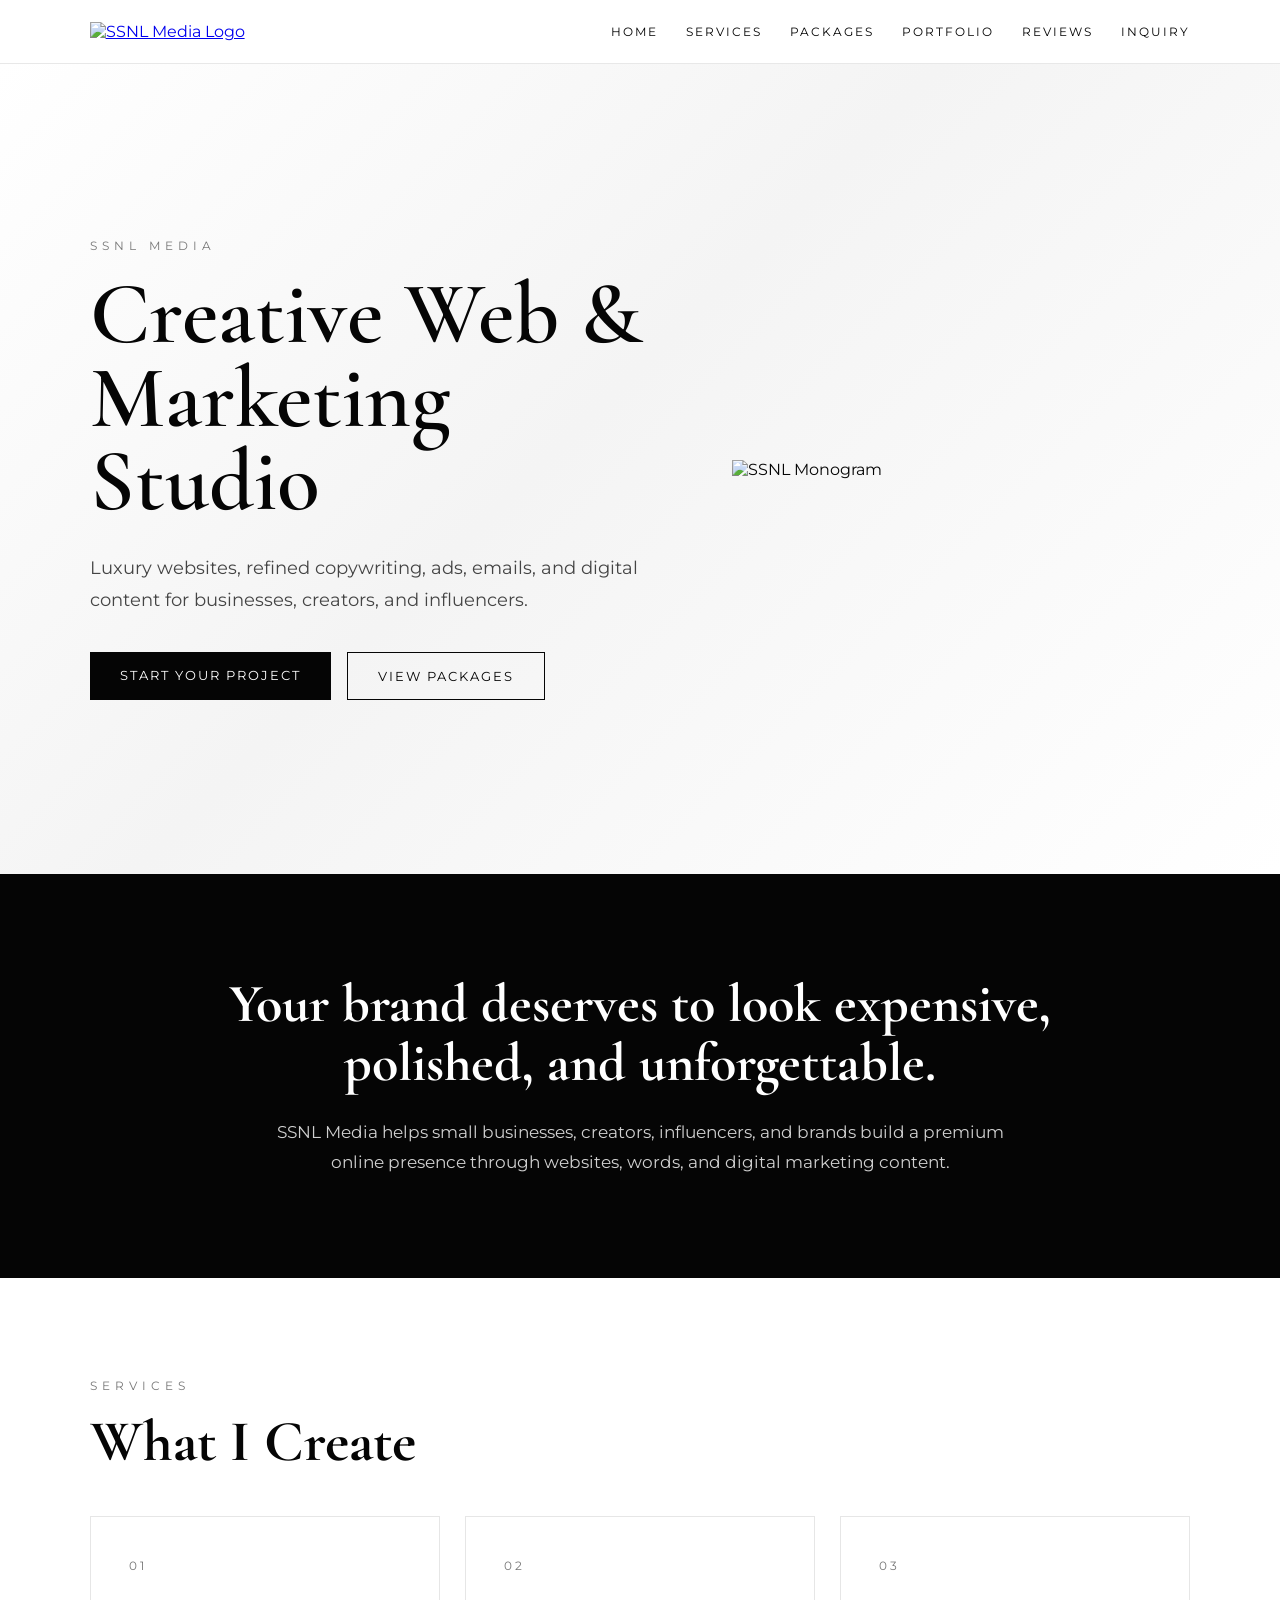
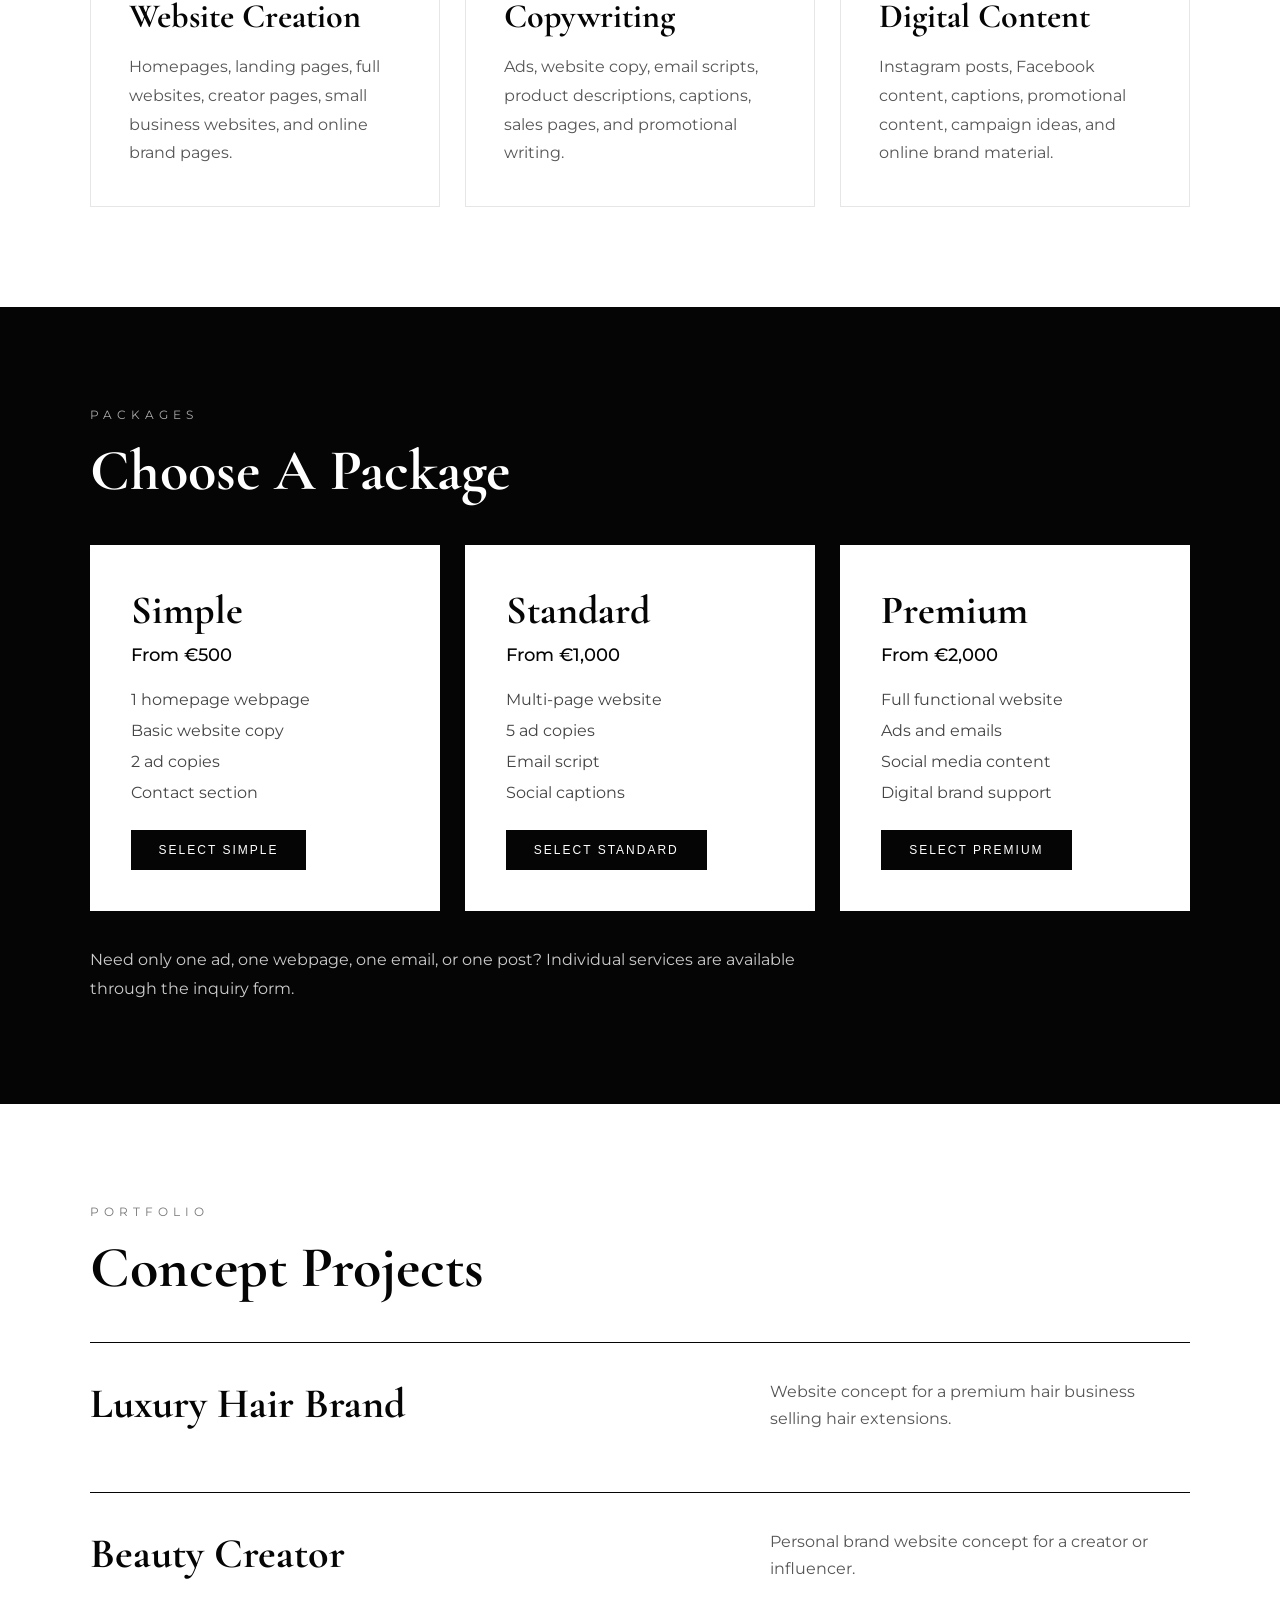
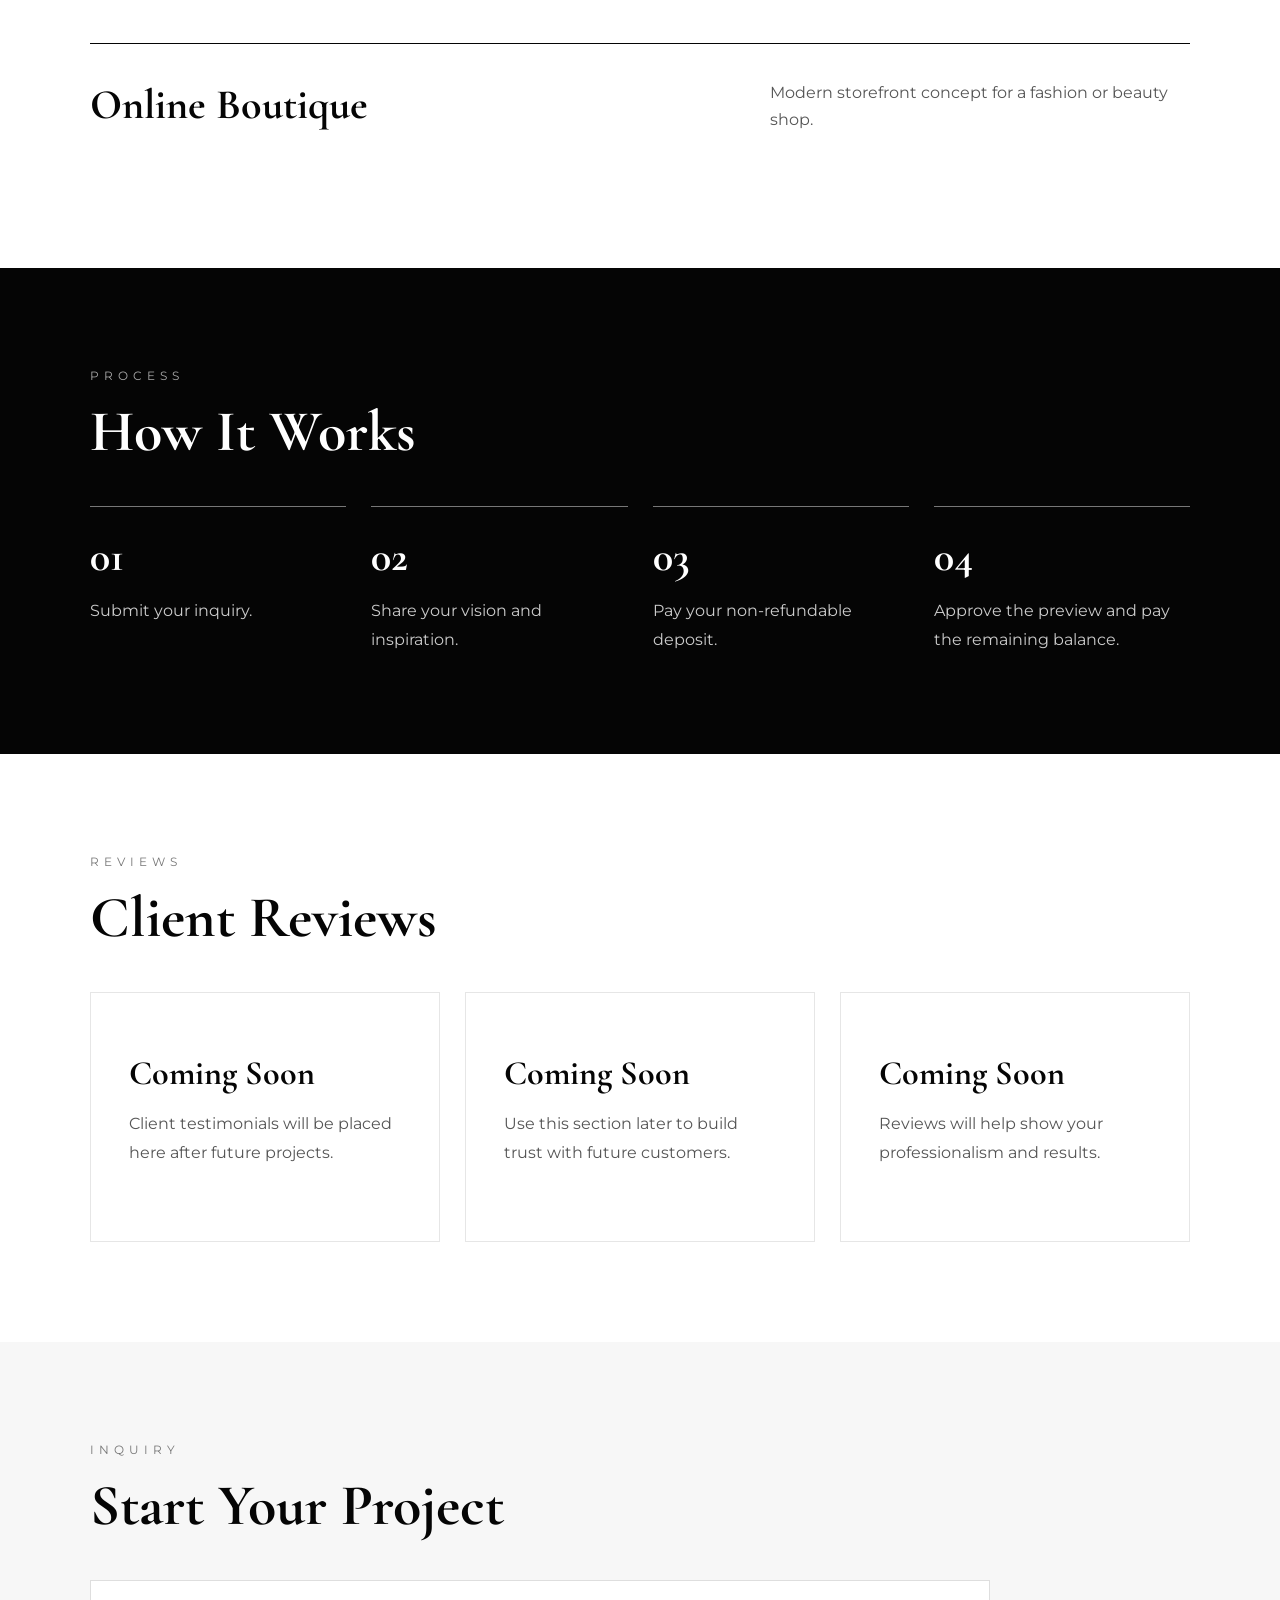
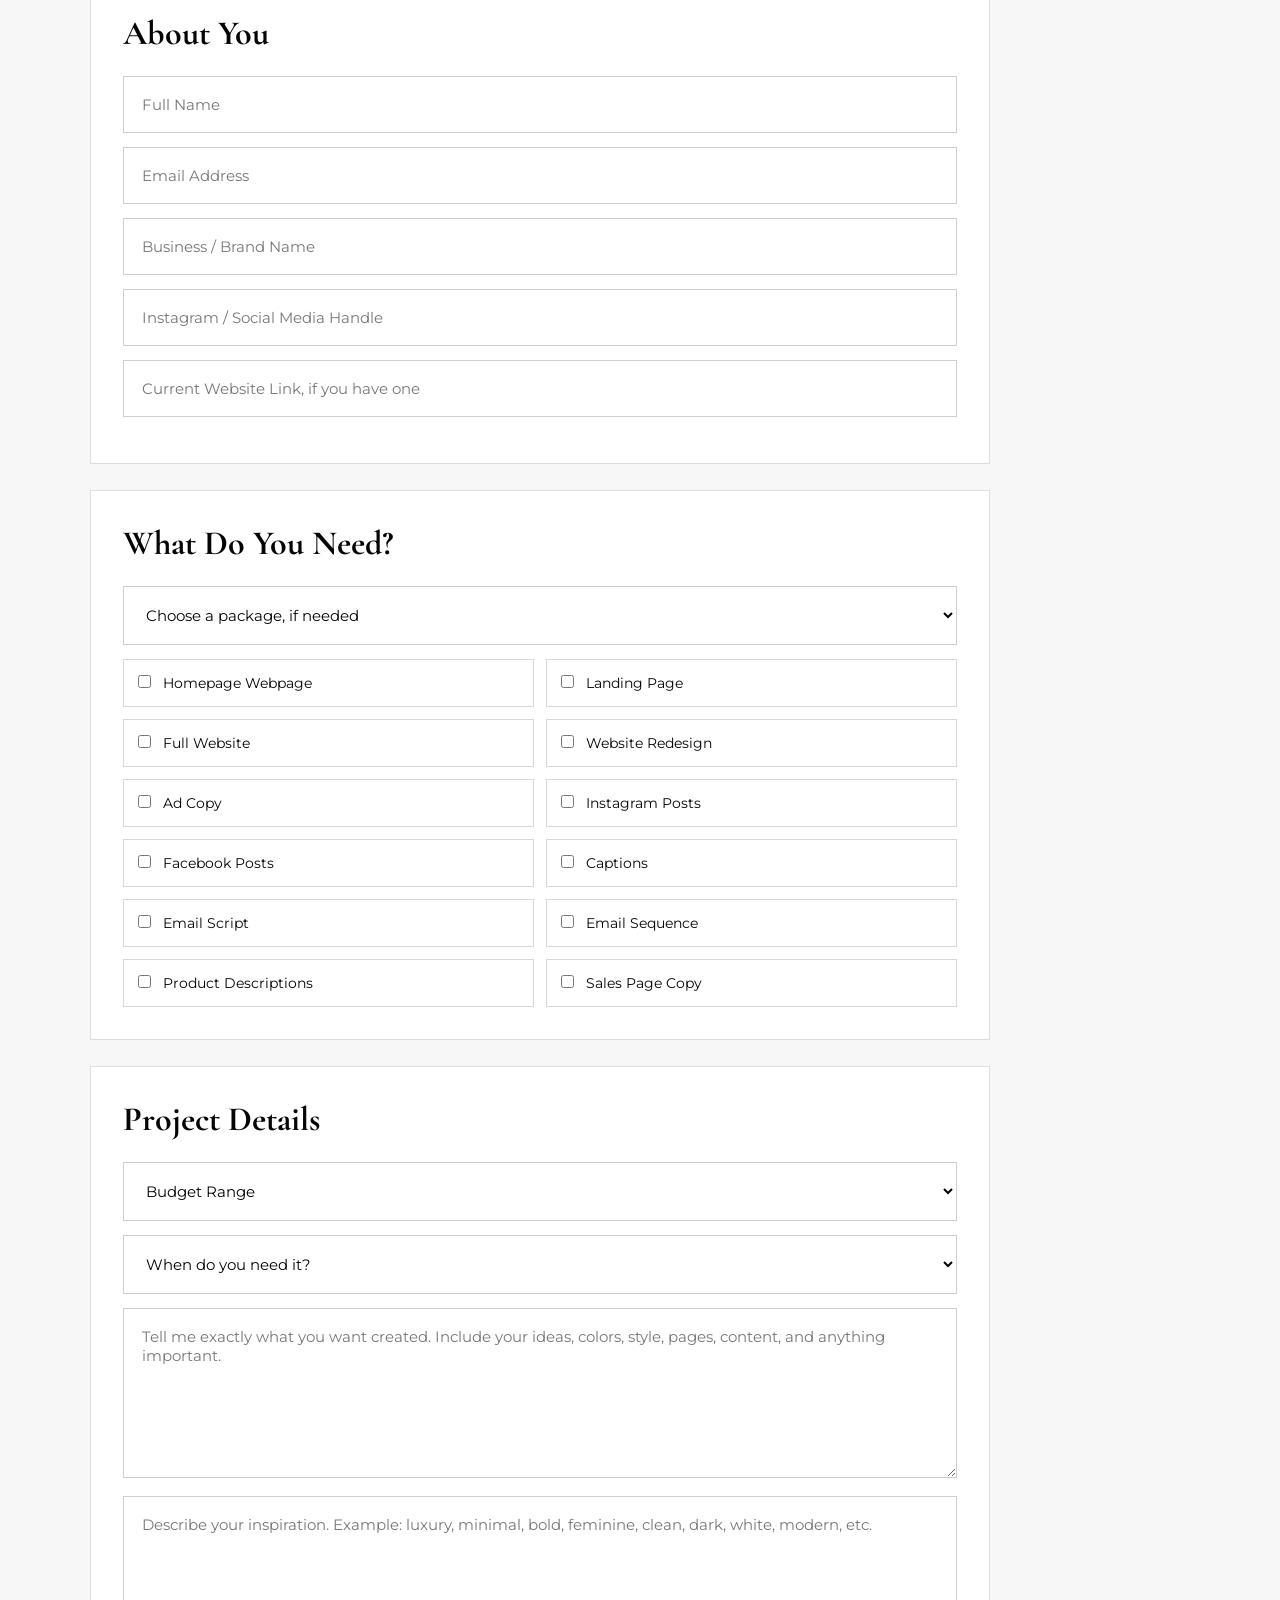
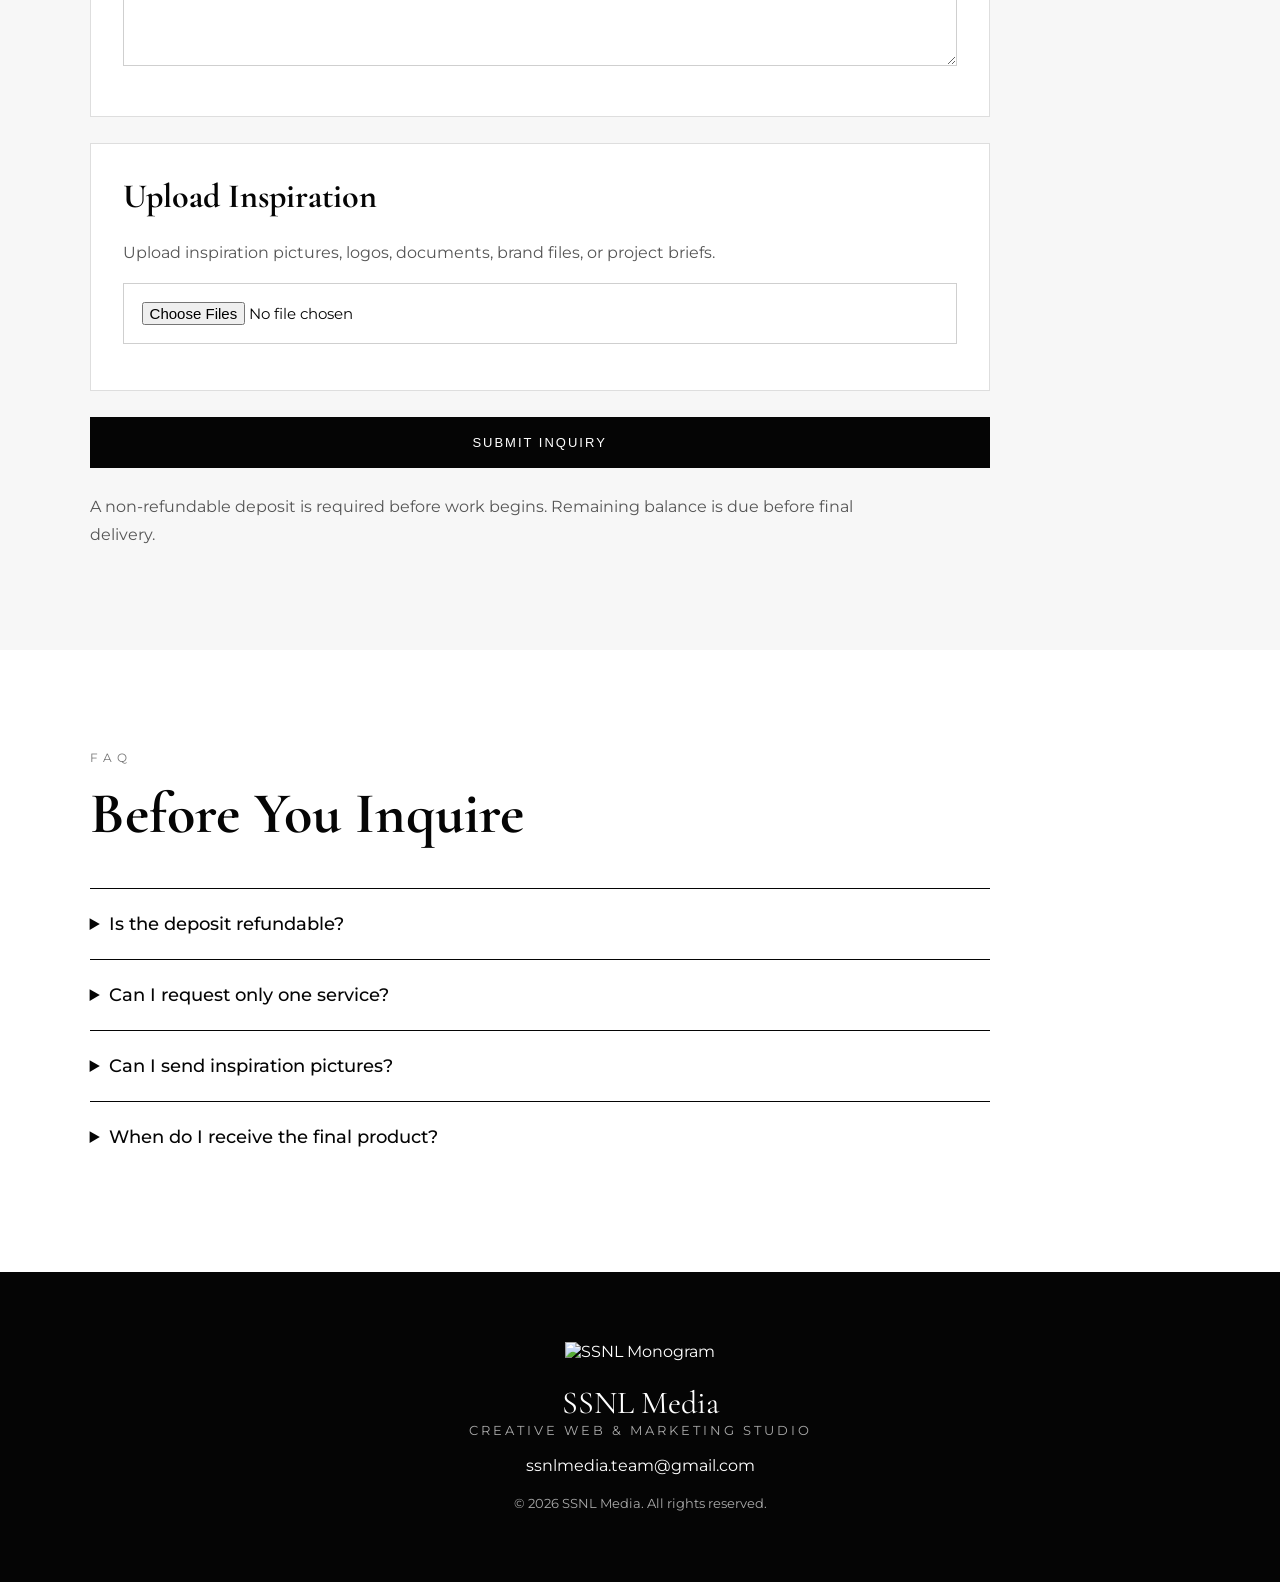
==== index.html @ 800acf04 "Add files via upload" ====
<!DOCTYPE html>
<html lang="en">
<head>
  <meta charset="UTF-8" />
  <meta name="viewport" content="width=device-width, initial-scale=1.0" />
  <title>SSNL Media | Creative Web & Marketing Studio</title>

  <link rel="preconnect" href="https://fonts.googleapis.com">
  <link rel="preconnect" href="https://fonts.gstatic.com" crossorigin>
  <link href="https://fonts.googleapis.com/css2?family=Cormorant+Garamond:wght@500;600;700&family=Montserrat:wght@300;400;500;600&display=swap" rel="stylesheet">

  <link rel="stylesheet" href="style.css" />
</head>

<body>

<header class="header">
  <a href="#home">
    <img src="assets/logo-wordmark.png" alt="SSNL Media Logo" class="logo">
  </a>

  <button class="menu-btn" id="menuBtn">☰</button>

  <nav class="nav" id="nav">
    <a href="#home">Home</a>
    <a href="#services">Services</a>
    <a href="#packages">Packages</a>
    <a href="#portfolio">Portfolio</a>
    <a href="#reviews">Reviews</a>
    <a href="#contact">Inquiry</a>
  </nav>
</header>

<section class="hero" id="home">
  <div>
    <p class="small">SSNL Media</p>
    <h1>Creative Web & Marketing Studio</h1>
    <p class="hero-text">
      Luxury websites, refined copywriting, ads, emails, and digital content for businesses, creators, and influencers.
    </p>

    <div class="buttons">
      <a href="#contact" class="btn dark-btn">Start Your Project</a>
      <a href="#packages" class="btn light-btn">View Packages</a>
    </div>
  </div>

  <div class="hero-right">
    <img src="assets/logo-monogram.png" alt="SSNL Monogram">
  </div>
</section>

<section class="intro">
  <h2>Your brand deserves to look expensive, polished, and unforgettable.</h2>
  <p>
    SSNL Media helps small businesses, creators, influencers, and brands build a premium online presence through websites, words, and digital marketing content.
  </p>
</section>

<section class="section" id="services">
  <p class="small">Services</p>
  <h2>What I Create</h2>

  <div class="cards">
    <div class="card">
      <span>01</span>
      <h3>Website Creation</h3>
      <p>Homepages, landing pages, full websites, creator pages, small business websites, and online brand pages.</p>
    </div>

    <div class="card">
      <span>02</span>
      <h3>Copywriting</h3>
      <p>Ads, website copy, email scripts, product descriptions, captions, sales pages, and promotional writing.</p>
    </div>

    <div class="card">
      <span>03</span>
      <h3>Digital Content</h3>
      <p>Instagram posts, Facebook content, captions, promotional content, campaign ideas, and online brand material.</p>
    </div>
  </div>
</section>

<section class="section black" id="packages">
  <p class="small white-small">Packages</p>
  <h2>Choose A Package</h2>

  <div class="cards">
    <div class="package-card">
      <h3>Simple</h3>
      <h4>From €500</h4>
      <ul>
        <li>1 homepage webpage</li>
        <li>Basic website copy</li>
        <li>2 ad copies</li>
        <li>Contact section</li>
      </ul>
      <button class="package-btn" data-package="Simple Package">Select Simple</button>
    </div>

    <div class="package-card">
      <h3>Standard</h3>
      <h4>From €1,000</h4>
      <ul>
        <li>Multi-page website</li>
        <li>5 ad copies</li>
        <li>Email script</li>
        <li>Social captions</li>
      </ul>
      <button class="package-btn" data-package="Standard Package">Select Standard</button>
    </div>

    <div class="package-card">
      <h3>Premium</h3>
      <h4>From €2,000</h4>
      <ul>
        <li>Full functional website</li>
        <li>Ads and emails</li>
        <li>Social media content</li>
        <li>Digital brand support</li>
      </ul>
      <button class="package-btn" data-package="Premium Package">Select Premium</button>
    </div>
  </div>

  <p class="white-note">
    Need only one ad, one webpage, one email, or one post? Individual services are available through the inquiry form.
  </p>
</section>

<section class="section" id="portfolio">
  <p class="small">Portfolio</p>
  <h2>Concept Projects</h2>

  <div class="portfolio-grid">
    <div class="portfolio-item">
      <h3>Luxury Hair Brand</h3>
      <p>Website concept for a premium hair business selling hair extensions.</p>
    </div>

    <div class="portfolio-item">
      <h3>Beauty Creator</h3>
      <p>Personal brand website concept for a creator or influencer.</p>
    </div>

    <div class="portfolio-item">
      <h3>Online Boutique</h3>
      <p>Modern storefront concept for a fashion or beauty shop.</p>
    </div>
  </div>
</section>

<section class="section black">
  <p class="small white-small">Process</p>
  <h2>How It Works</h2>

  <div class="process">
    <div>
      <h3>01</h3>
      <p>Submit your inquiry.</p>
    </div>

    <div>
      <h3>02</h3>
      <p>Share your vision and inspiration.</p>
    </div>

    <div>
      <h3>03</h3>
      <p>Pay your non-refundable deposit.</p>
    </div>

    <div>
      <h3>04</h3>
      <p>Approve the preview and pay the remaining balance.</p>
    </div>
  </div>
</section>

<section class="section" id="reviews">
  <p class="small">Reviews</p>
  <h2>Client Reviews</h2>

  <div class="cards">
    <div class="card">
      <h3>Coming Soon</h3>
      <p>Client testimonials will be placed here after future projects.</p>
    </div>

    <div class="card">
      <h3>Coming Soon</h3>
      <p>Use this section later to build trust with future customers.</p>
    </div>

    <div class="card">
      <h3>Coming Soon</h3>
      <p>Reviews will help show your professionalism and results.</p>
    </div>
  </div>
</section>

<section class="section contact" id="contact">
  <p class="small">Inquiry</p>
  <h2>Start Your Project</h2>

  <form name="inquiry" method="POST" data-netlify="true" action="/thank-you.html" enctype="multipart/form-data" class="inquiry-form">
    <input type="hidden" name="form-name" value="inquiry">

    <div class="form-block">
      <h3>About You</h3>

      <input type="text" name="Full Name" placeholder="Full Name" required>
      <input type="email" name="Email" placeholder="Email Address" required>
      <input type="text" name="Business Name" placeholder="Business / Brand Name">
      <input type="text" name="Instagram" placeholder="Instagram / Social Media Handle">
      <input type="text" name="Current Website" placeholder="Current Website Link, if you have one">
    </div>

    <div class="form-block">
      <h3>What Do You Need?</h3>

      <select name="Selected Package" id="selectedPackage">
        <option value="">Choose a package, if needed</option>
        <option>Simple Package</option>
        <option>Standard Package</option>
        <option>Premium Package</option>
        <option>I only need individual services</option>
        <option>I am not sure yet</option>
      </select>

      <div class="checkbox-grid">
        <label><input type="checkbox" name="Individual Services" value="Homepage Webpage"> Homepage Webpage</label>
        <label><input type="checkbox" name="Individual Services" value="Landing Page"> Landing Page</label>
        <label><input type="checkbox" name="Individual Services" value="Full Website"> Full Website</label>
        <label><input type="checkbox" name="Individual Services" value="Website Redesign"> Website Redesign</label>
        <label><input type="checkbox" name="Individual Services" value="Ad Copy"> Ad Copy</label>
        <label><input type="checkbox" name="Individual Services" value="Instagram Posts"> Instagram Posts</label>
        <label><input type="checkbox" name="Individual Services" value="Facebook Posts"> Facebook Posts</label>
        <label><input type="checkbox" name="Individual Services" value="Captions"> Captions</label>
        <label><input type="checkbox" name="Individual Services" value="Email Script"> Email Script</label>
        <label><input type="checkbox" name="Individual Services" value="Email Sequence"> Email Sequence</label>
        <label><input type="checkbox" name="Individual Services" value="Product Descriptions"> Product Descriptions</label>
        <label><input type="checkbox" name="Individual Services" value="Sales Page Copy"> Sales Page Copy</label>
      </div>
    </div>

    <div class="form-block">
      <h3>Project Details</h3>

      <select name="Budget Range">
        <option value="">Budget Range</option>
        <option>Under €500</option>
        <option>€500 - €1,000</option>
        <option>€1,000 - €2,000</option>
        <option>€2,000+</option>
      </select>

      <select name="Timeline">
        <option value="">When do you need it?</option>
        <option>ASAP</option>
        <option>Within 1 week</option>
        <option>Within 2 weeks</option>
        <option>Within 1 month</option>
        <option>I am flexible</option>
      </select>

      <textarea name="Project Vision" placeholder="Tell me exactly what you want created. Include your ideas, colors, style, pages, content, and anything important." required></textarea>
      <textarea name="Inspiration Notes" placeholder="Describe your inspiration. Example: luxury, minimal, bold, feminine, clean, dark, white, modern, etc."></textarea>
    </div>

    <div class="form-block">
      <h3>Upload Inspiration</h3>
      <p class="upload-note">Upload inspiration pictures, logos, documents, brand files, or project briefs.</p>

      <input type="file" name="inspiration_files" multiple>
    </div>

    <button type="submit">Submit Inquiry</button>
  </form>

  <p class="deposit">
    A non-refundable deposit is required before work begins. Remaining balance is due before final delivery.
  </p>
</section>

<section class="faq section">
  <p class="small">FAQ</p>
  <h2>Before You Inquire</h2>

  <div class="faq-list">
    <details>
      <summary>Is the deposit refundable?</summary>
      <p>No. The deposit is non-refundable because it secures your project and covers the time used to begin planning and creating.</p>
    </details>

    <details>
      <summary>Can I request only one service?</summary>
      <p>Yes. You can request individual services such as one ad, one webpage, one email script, captions, or product descriptions.</p>
    </details>

    <details>
      <summary>Can I send inspiration pictures?</summary>
      <p>Yes. The inquiry form allows you to upload inspiration pictures, documents, and brand files.</p>
    </details>

    <details>
      <summary>When do I receive the final product?</summary>
      <p>Final delivery happens after the preview is approved and the remaining balance is paid.</p>
    </details>
  </div>
</section>

<footer>
  <img src="assets/logo-monogram.png" alt="SSNL Monogram">
  <p>SSNL Media</p>
  <span>Creative Web & Marketing Studio</span>
  <a href="mailto:ssnlmedia.team@gmail.com">ssnlmedia.team@gmail.com</a>
  <small>© 2026 SSNL Media. All rights reserved.</small>
</footer>

<script src="script.js"></script>
</body>
</html>
---- style.css ----
* {
  margin: 0;
  padding: 0;
  box-sizing: border-box;
}

html {
  scroll-behavior: smooth;
}

body {
  background: #ffffff;
  color: #050505;
  font-family: 'Montserrat', sans-serif;
}

.header {
  position: sticky;
  top: 0;
  z-index: 100;
  padding: 22px 7%;
  background: rgba(255, 255, 255, 0.96);
  border-bottom: 1px solid #e8e8e8;
  display: flex;
  justify-content: space-between;
  align-items: center;
}

.logo {
  width: 180px;
}

.nav {
  display: flex;
  gap: 28px;
}

.nav a {
  color: #050505;
  text-decoration: none;
  font-size: 12px;
  letter-spacing: 2px;
  text-transform: uppercase;
}

.nav a:hover {
  opacity: 0.5;
}

.menu-btn {
  display: none;
  background: none;
  border: none;
  font-size: 28px;
}

.hero {
  min-height: 90vh;
  padding: 80px 7%;
  display: grid;
  grid-template-columns: 1.1fr 0.9fr;
  align-items: center;
  background: linear-gradient(135deg, #ffffff 0%, #f4f4f4 45%, #ffffff 100%);
}

.small {
  font-size: 12px;
  letter-spacing: 5px;
  text-transform: uppercase;
  color: #777;
  margin-bottom: 20px;
}

h1,
h2,
h3 {
  font-family: 'Cormorant Garamond', serif;
}

h1 {
  font-size: 88px;
  line-height: 0.95;
  max-width: 850px;
  margin-bottom: 28px;
  font-weight: 600;
}

.hero-text {
  max-width: 620px;
  font-size: 18px;
  line-height: 1.8;
  color: #444;
  margin-bottom: 35px;
}

.buttons {
  display: flex;
  gap: 16px;
  flex-wrap: wrap;
}

.btn {
  padding: 15px 30px;
  text-decoration: none;
  font-size: 13px;
  text-transform: uppercase;
  letter-spacing: 2px;
}

.dark-btn {
  background: #050505;
  color: #ffffff;
}

.light-btn {
  border: 1px solid #050505;
  color: #050505;
}

.hero-right {
  display: flex;
  justify-content: center;
  align-items: center;
}

.hero-right img {
  width: 85%;
  max-width: 430px;
}

.intro {
  padding: 100px 14%;
  text-align: center;
  background: #050505;
  color: white;
}

.intro h2 {
  font-size: 54px;
  line-height: 1.1;
  margin-bottom: 24px;
}

.intro p {
  color: #d0d0d0;
  font-size: 17px;
  line-height: 1.8;
  max-width: 760px;
  margin: auto;
}

.section {
  padding: 100px 7%;
}

.black {
  background: #050505;
  color: white;
}

.section h2 {
  font-size: 58px;
  line-height: 1;
  margin-bottom: 45px;
  max-width: 850px;
}

.white-small {
  color: #aaa;
}

.cards {
  display: grid;
  grid-template-columns: repeat(3, 1fr);
  gap: 25px;
}

.card {
  background: #ffffff;
  border: 1px solid #e6e6e6;
  padding: 38px;
  min-height: 250px;
  transition: 0.3s;
}

.card:hover {
  transform: translateY(-8px);
  border-color: #050505;
}

.card span {
  font-size: 12px;
  letter-spacing: 3px;
  color: #777;
}

.card h3 {
  font-size: 34px;
  margin: 22px 0 16px;
}

.card p {
  color: #555;
  line-height: 1.8;
}

.package-card {
  background: #ffffff;
  color: #050505;
  padding: 40px;
  min-height: 330px;
  border: 1px solid #ffffff;
  transition: 0.3s;
}

.package-card:hover,
.package-card.selected {
  transform: translateY(-8px);
  box-shadow: 0 30px 80px rgba(255, 255, 255, 0.15);
}

.package-card h3 {
  font-size: 40px;
  margin-bottom: 10px;
}

.package-card h4 {
  font-size: 18px;
  margin-bottom: 24px;
  font-weight: 500;
}

.package-card ul {
  list-style: none;
  margin-bottom: 28px;
}

.package-card li {
  margin-bottom: 12px;
  color: #444;
}

.package-btn,
.package-card a {
  display: inline-block;
  text-decoration: none;
  background: #050505;
  color: white;
  padding: 13px 28px;
  font-size: 12px;
  letter-spacing: 2px;
  text-transform: uppercase;
  border: none;
  cursor: pointer;
}

.white-note {
  color: #ccc;
  margin-top: 35px;
  max-width: 720px;
  line-height: 1.8;
}

.portfolio-grid {
  display: grid;
  grid-template-columns: 1fr;
  gap: 25px;
}

.portfolio-item {
  border-top: 1px solid #050505;
  padding: 35px 0;
  display: flex;
  justify-content: space-between;
  gap: 30px;
}

.portfolio-item h3 {
  font-size: 42px;
}

.portfolio-item p {
  max-width: 420px;
  color: #555;
  line-height: 1.7;
}

.process {
  display: grid;
  grid-template-columns: repeat(4, 1fr);
  gap: 25px;
}

.process div {
  border-top: 1px solid #777;
  padding-top: 24px;
}

.process h3 {
  font-size: 42px;
  margin-bottom: 15px;
}

.process p {
  color: #ccc;
  line-height: 1.8;
}

.contact {
  background: #f7f7f7;
}

.inquiry-form {
  max-width: 900px;
  display: flex;
  flex-direction: column;
  gap: 26px;
}

.form-block {
  background: #ffffff;
  border: 1px solid #dedede;
  padding: 32px;
}

.form-block h3 {
  font-size: 34px;
  margin-bottom: 22px;
}

input,
select,
textarea {
  width: 100%;
  padding: 18px;
  background: #ffffff;
  color: #050505;
  border: 1px solid #cfcfcf;
  font-family: 'Montserrat', sans-serif;
  font-size: 15px;
  margin-bottom: 14px;
}

input::placeholder,
textarea::placeholder {
  color: #777;
}

select option {
  background: #ffffff;
  color: #050505;
}

textarea {
  min-height: 170px;
  resize: vertical;
}

.checkbox-grid {
  display: grid;
  grid-template-columns: repeat(2, 1fr);
  gap: 12px;
}

.checkbox-grid label {
  border: 1px solid #d8d8d8;
  padding: 14px;
  font-size: 14px;
  cursor: pointer;
}

.checkbox-grid input {
  width: auto;
  margin-right: 8px;
  margin-bottom: 0;
}

.upload-note {
  color: #555;
  line-height: 1.7;
  margin-bottom: 16px;
}

button[type="submit"] {
  background: #050505;
  color: white;
  border: none;
  padding: 18px;
  font-size: 13px;
  letter-spacing: 2px;
  text-transform: uppercase;
  cursor: pointer;
}

.deposit {
  margin-top: 25px;
  color: #555;
  max-width: 780px;
  line-height: 1.8;
}

.faq {
  background: #ffffff;
}

.faq-list {
  max-width: 900px;
}

details {
  border-top: 1px solid #050505;
  padding: 24px 0;
}

summary {
  cursor: pointer;
  font-size: 18px;
  font-weight: 500;
}

details p {
  margin-top: 14px;
  color: #555;
  line-height: 1.8;
}

footer {
  padding: 70px 7%;
  background: #050505;
  color: white;
  text-align: center;
}

footer img {
  width: 80px;
  margin-bottom: 22px;
}

footer p {
  font-family: 'Cormorant Garamond', serif;
  font-size: 32px;
}

footer span {
  display: block;
  color: #aaa;
  font-size: 13px;
  letter-spacing: 3px;
  text-transform: uppercase;
  margin-bottom: 18px;
}

footer a {
  display: block;
  color: white;
  text-decoration: none;
  margin-bottom: 18px;
}

footer small {
  color: #aaa;
}

@media (max-width: 900px) {
  .menu-btn {
    display: block;
  }

  .nav {
    display: none;
    width: 100%;
    flex-direction: column;
    margin-top: 25px;
  }

  .nav.active {
    display: flex;
  }

  .header {
    flex-wrap: wrap;
  }

  .hero {
    grid-template-columns: 1fr;
  }

  h1 {
    font-size: 56px;
  }

  .section h2,
  .intro h2 {
    font-size: 42px;
  }

  .cards,
  .process,
  .checkbox-grid {
    grid-template-columns: 1fr;
  }

  .portfolio-item {
    flex-direction: column;
  }
}
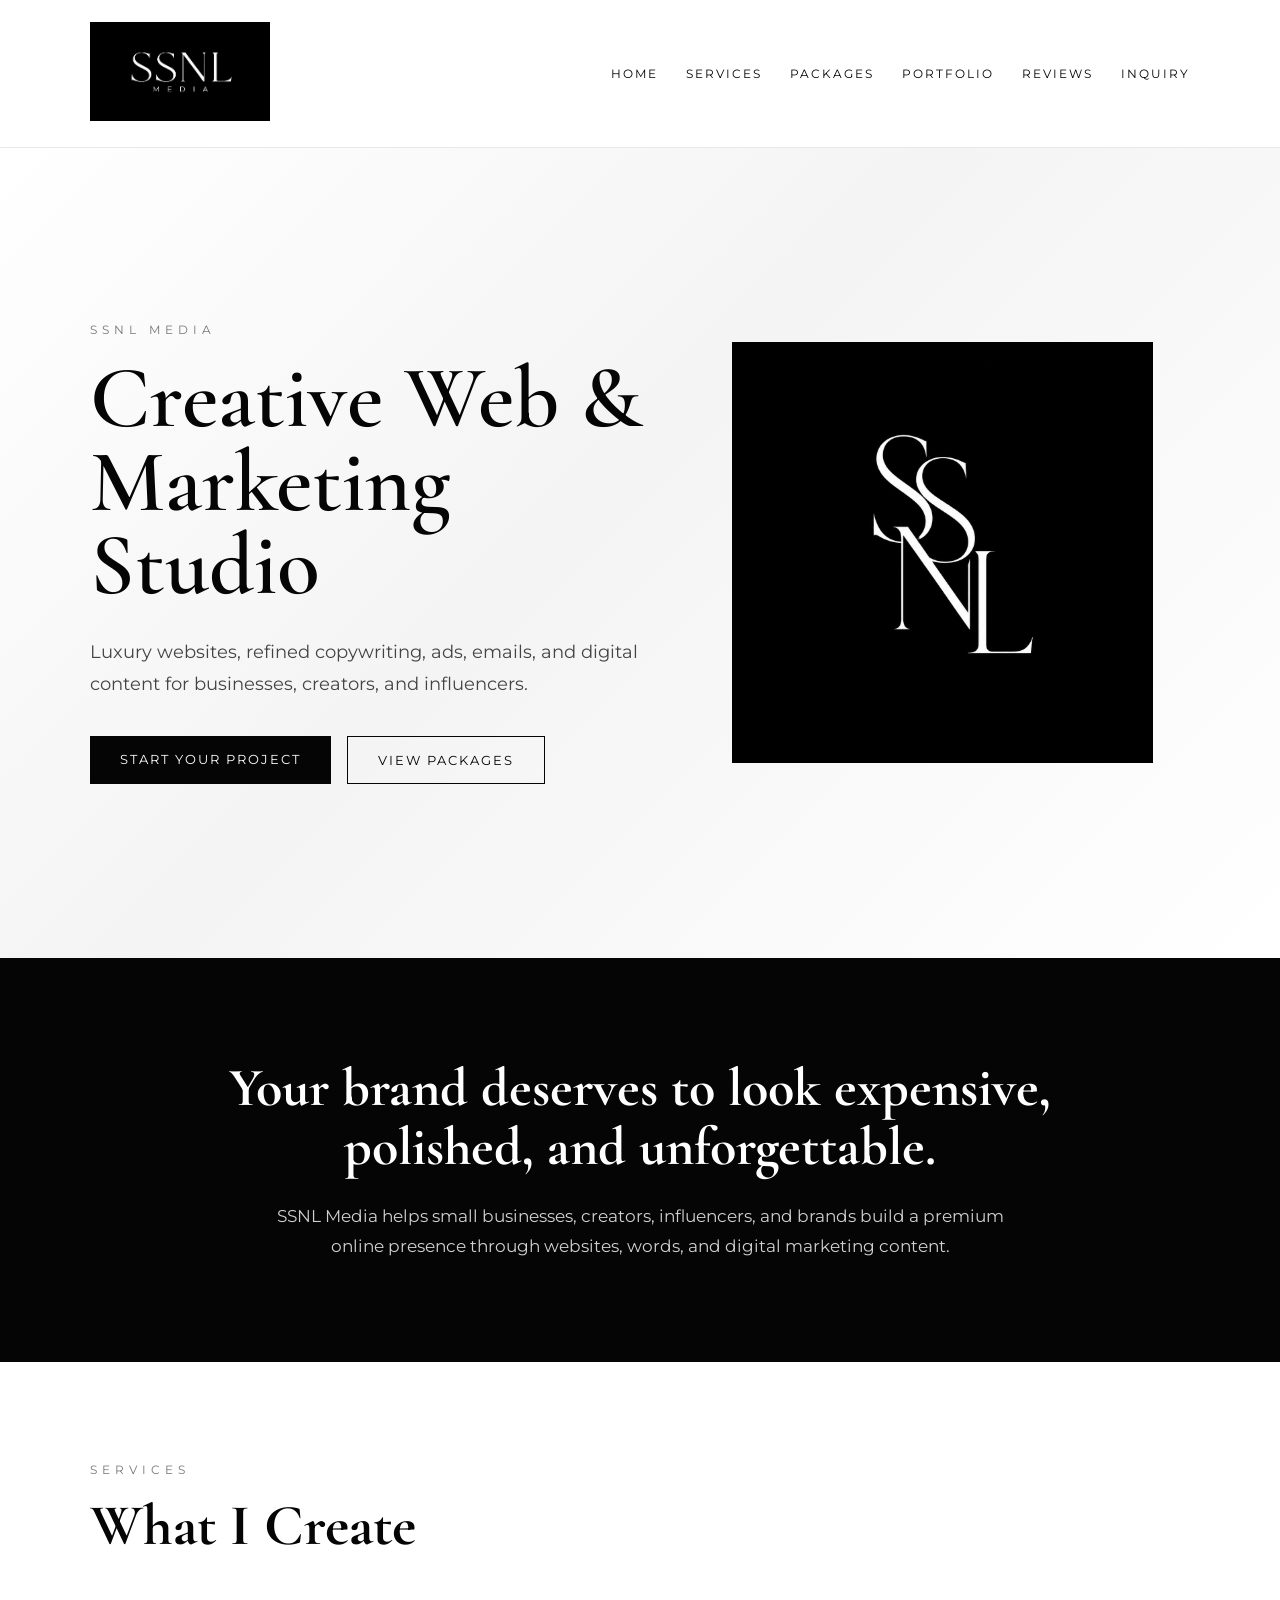
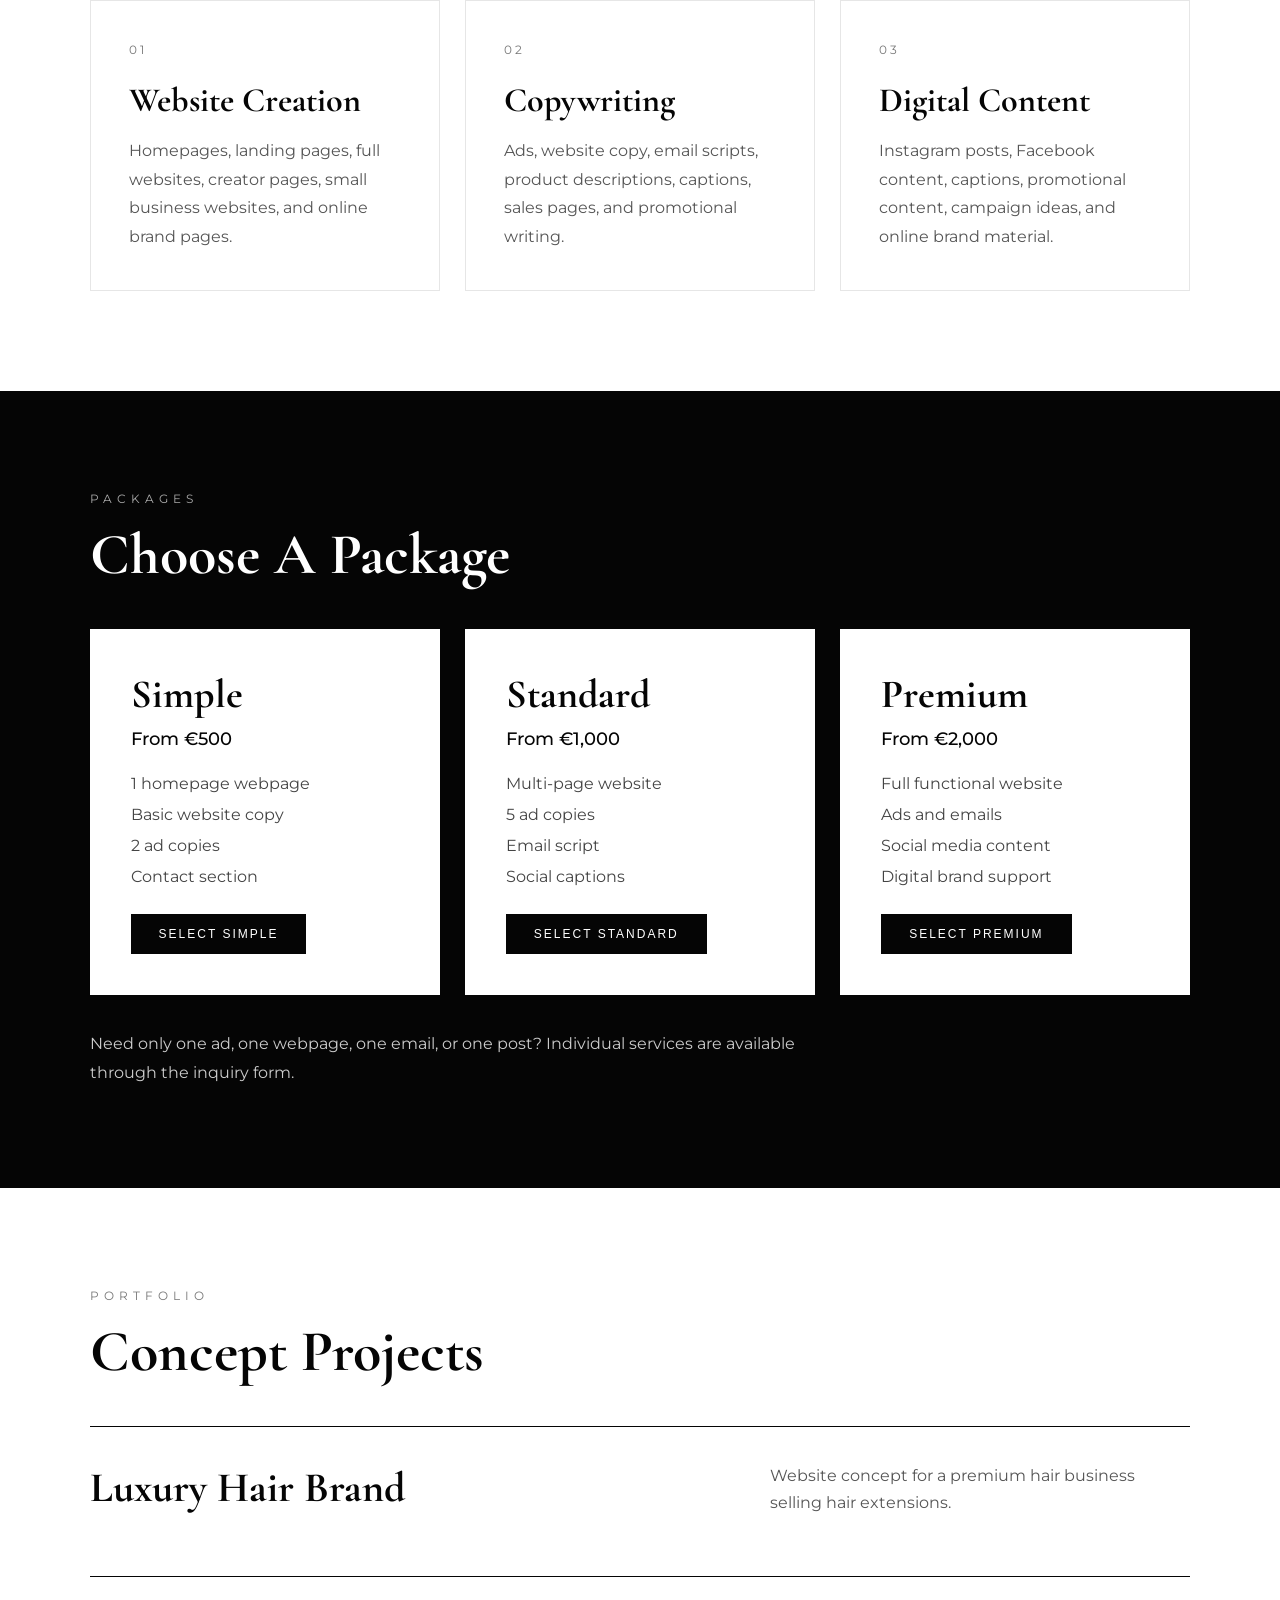
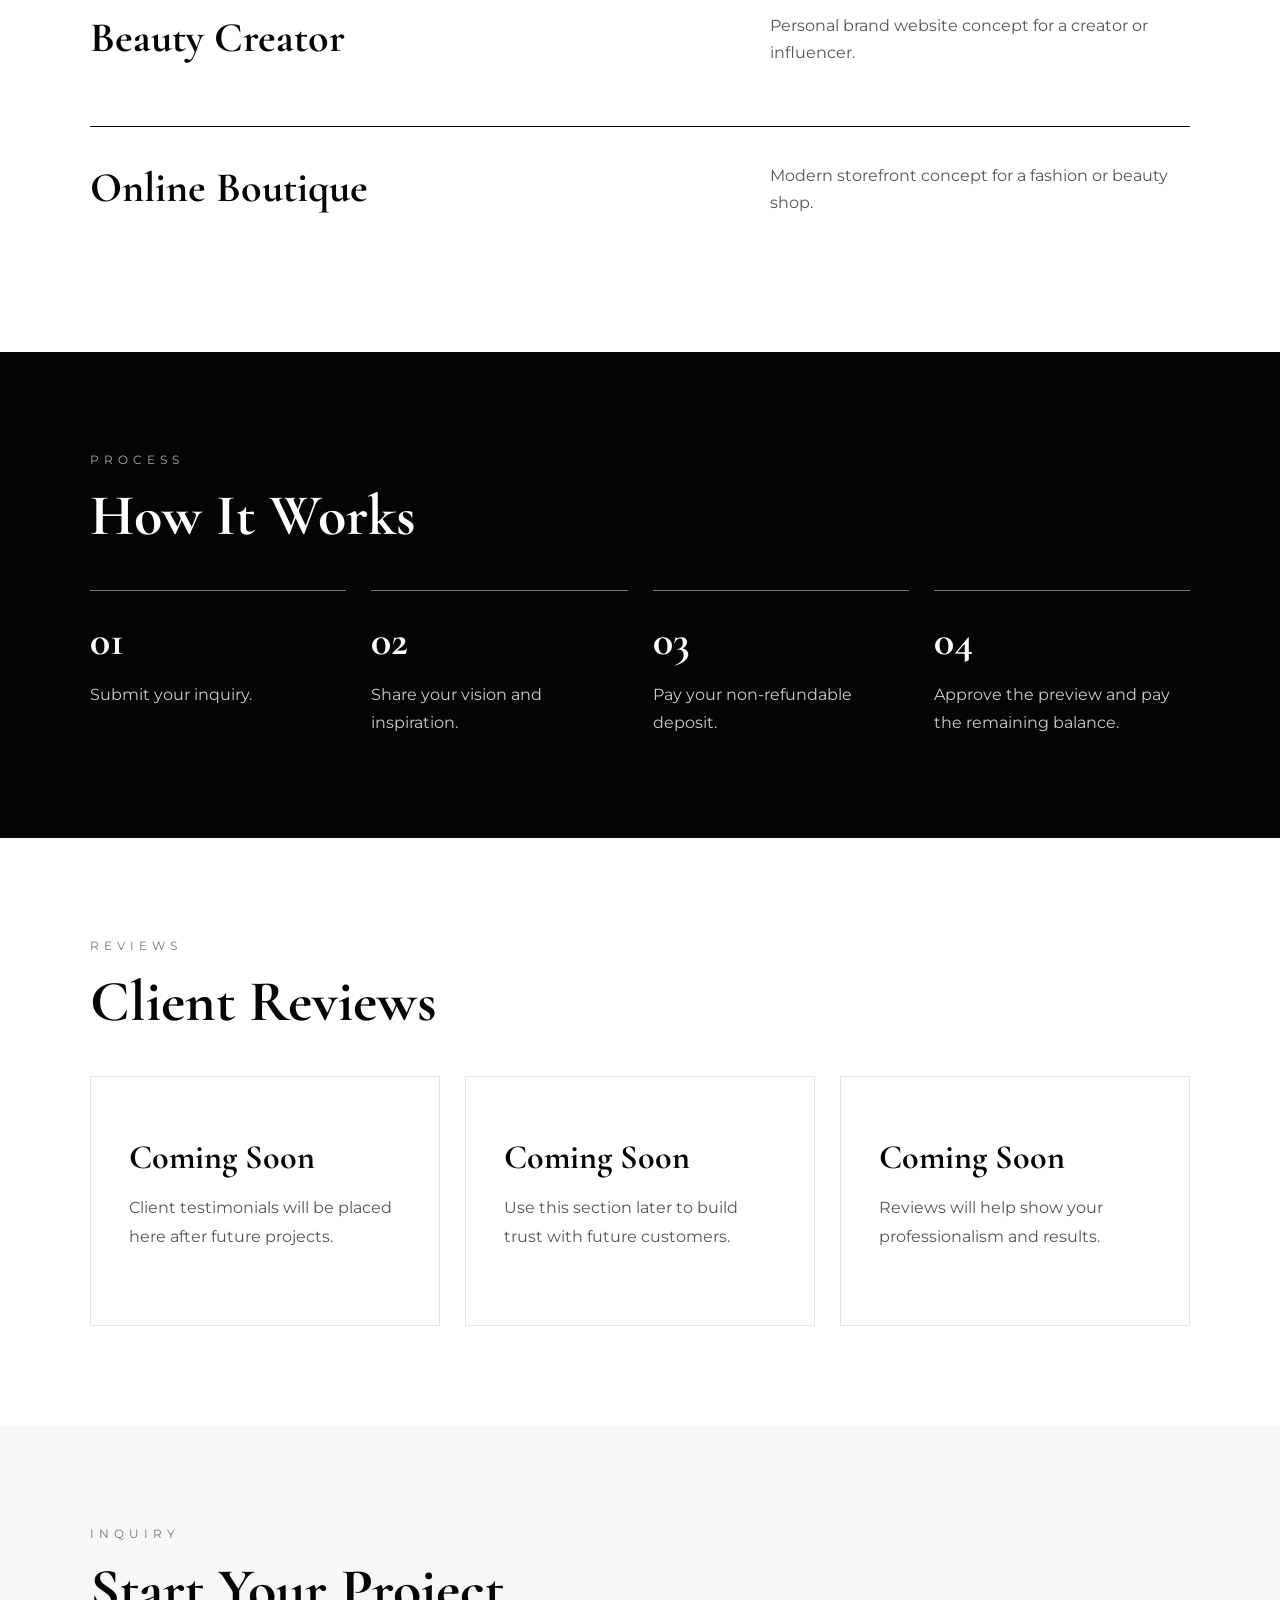
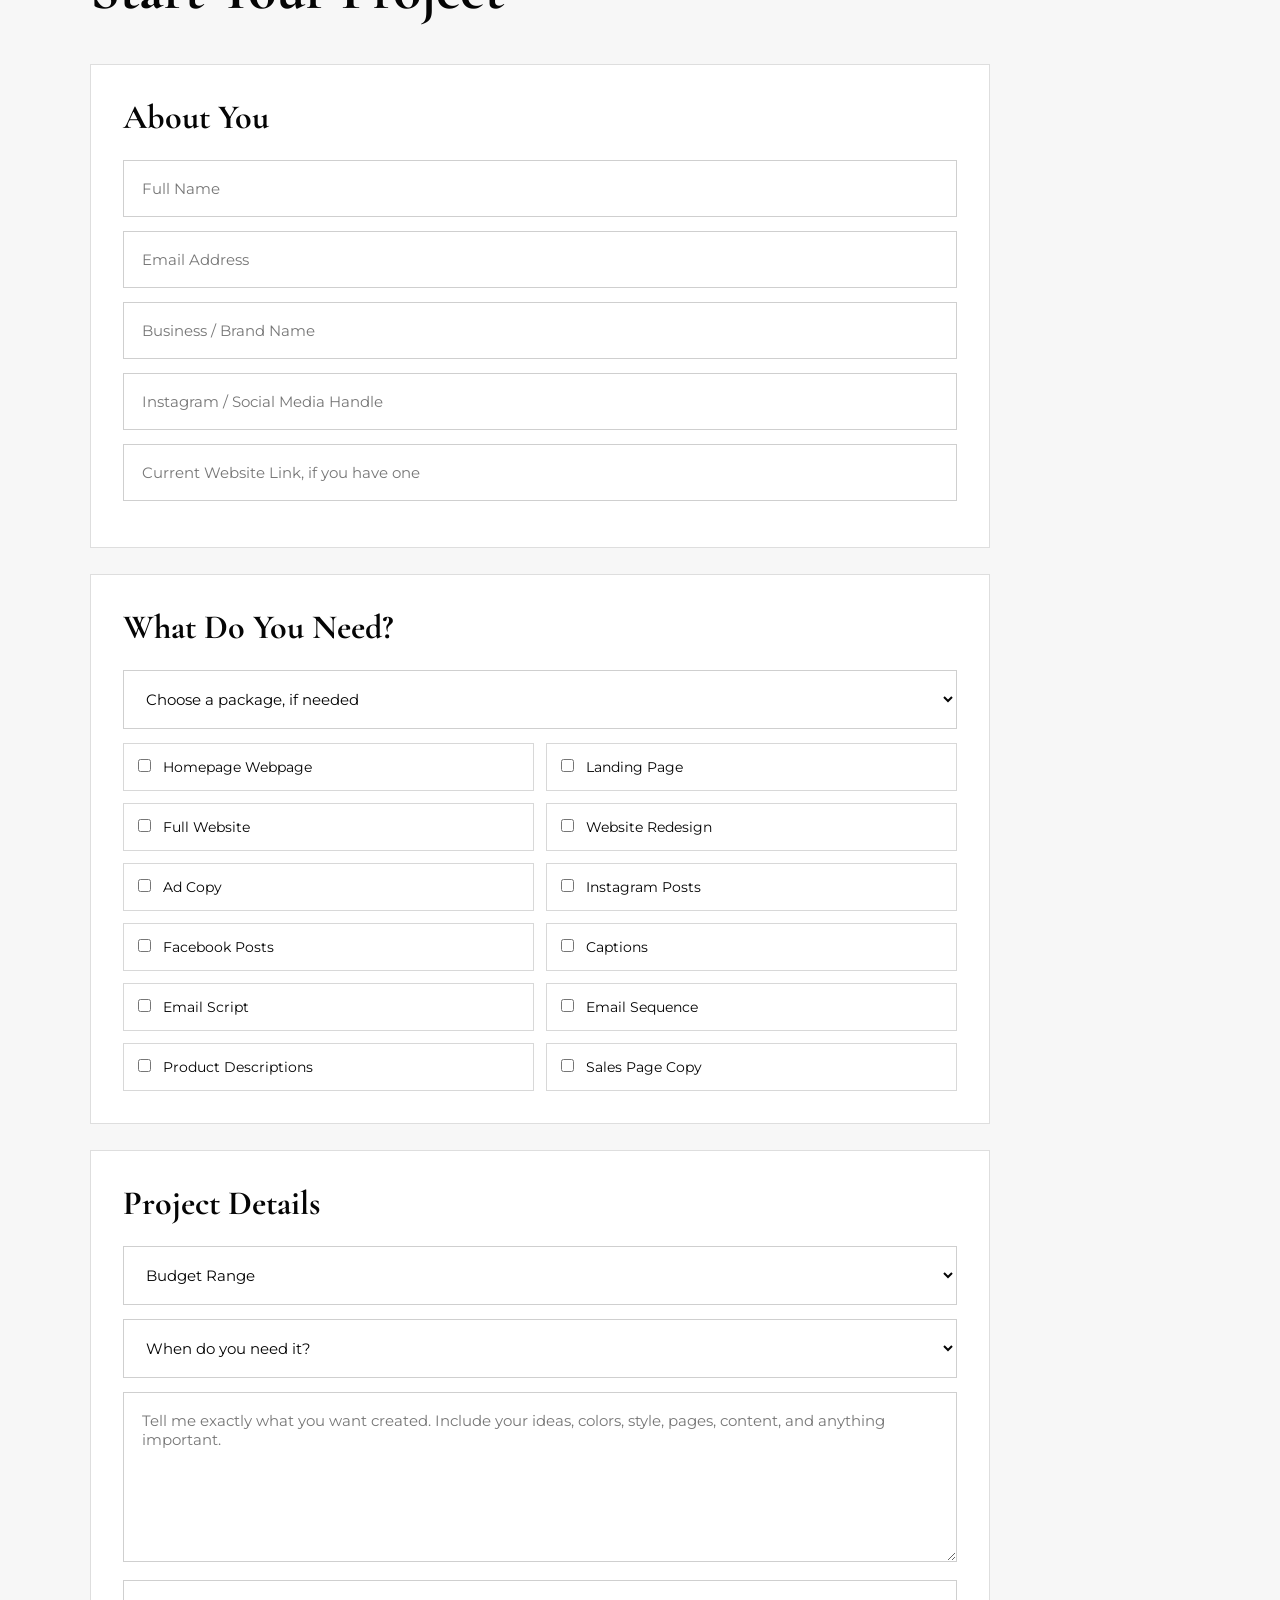
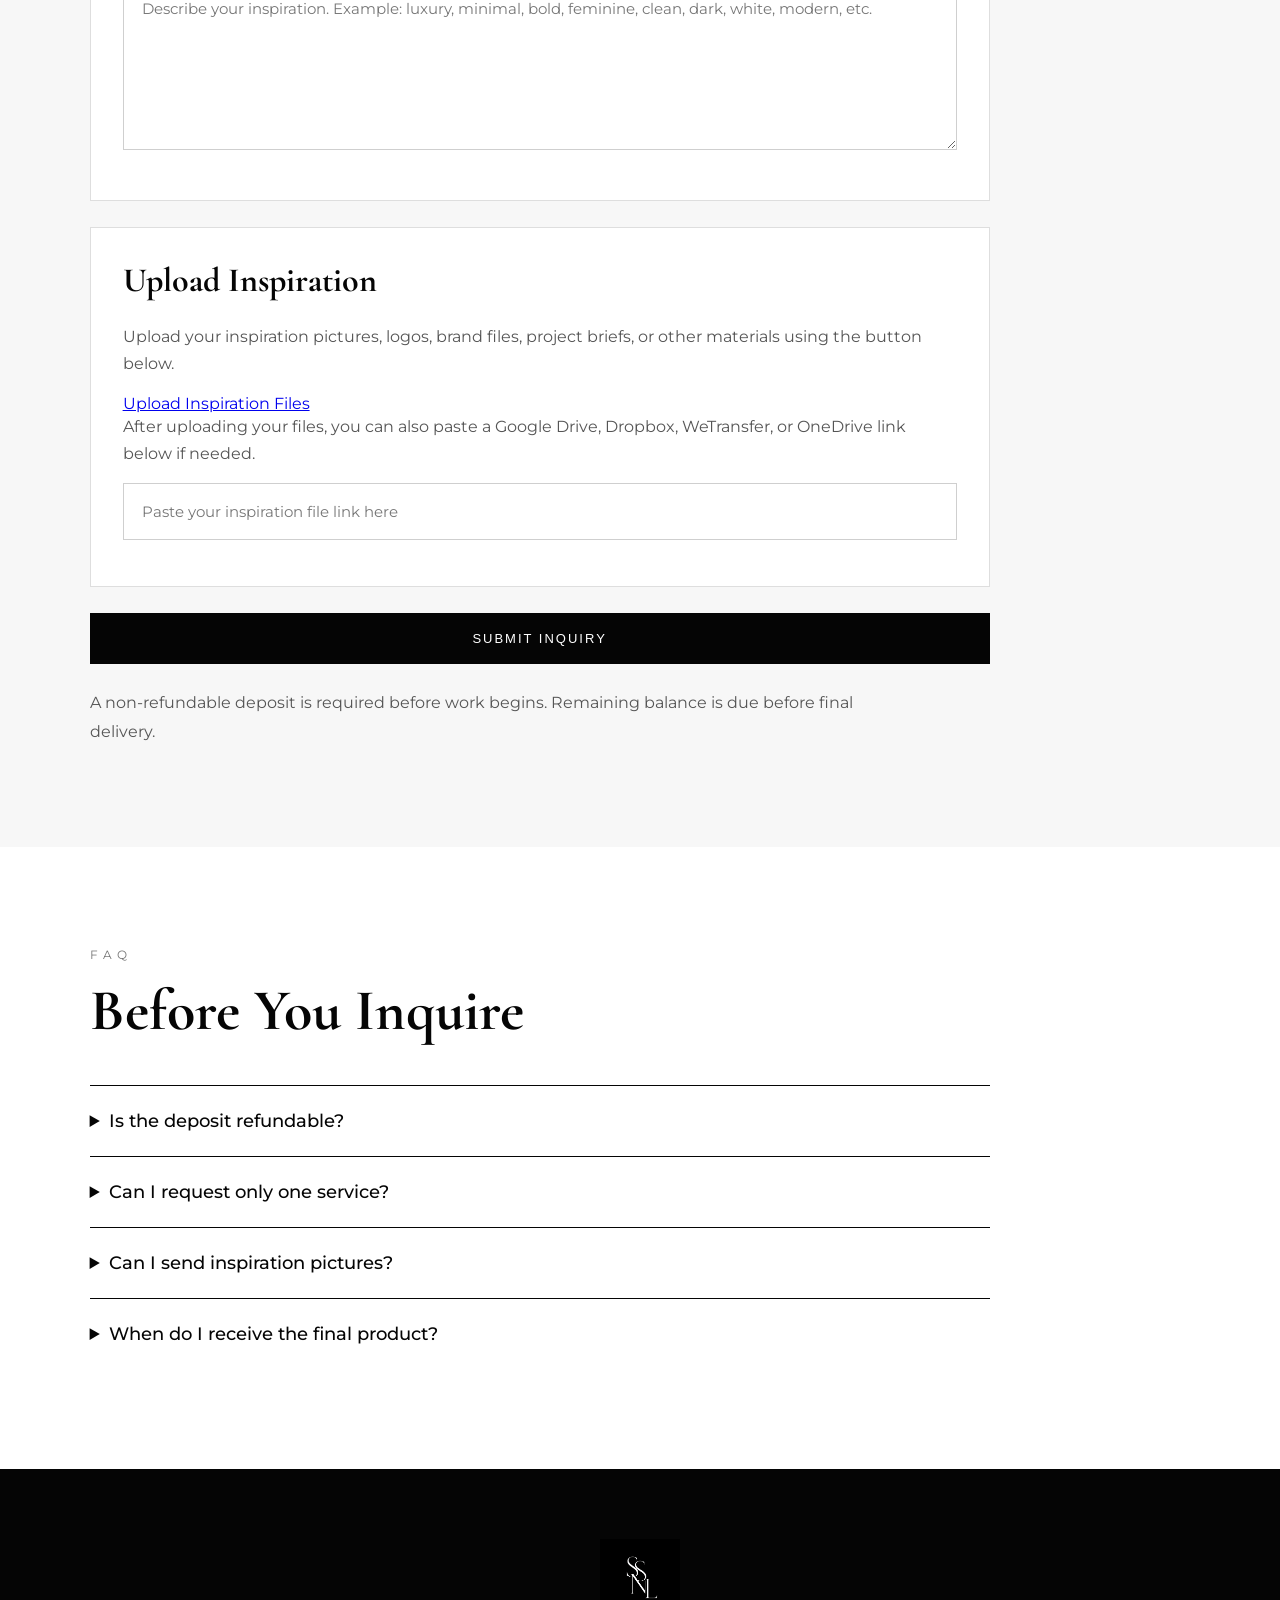
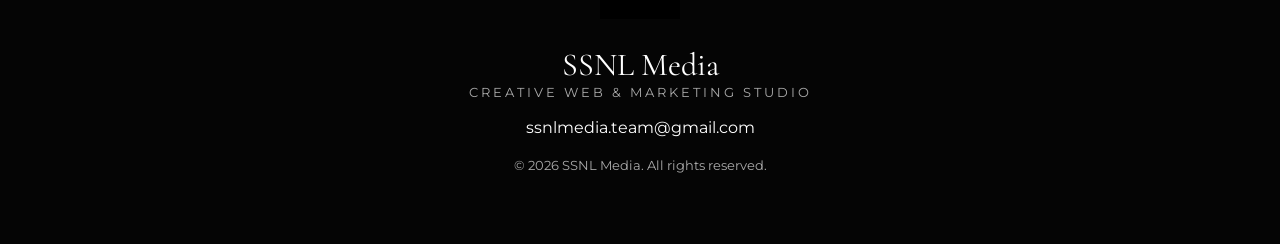
==== commit 0efcc0a1: "Fix HTML encoding issues in index.html" ====
--- a/index.html
+++ b/index.html
@@ -269,12 +269,32 @@
       <textarea name="Inspiration Notes" placeholder="Describe your inspiration. Example: luxury, minimal, bold, feminine, clean, dark, white, modern, etc."></textarea>
     </div>
 
-    <div class="form-block">
-      <h3>Upload Inspiration</h3>
-      <p class="upload-note">Upload inspiration pictures, logos, documents, brand files, or project briefs.</p>
-
-      <input type="file" name="inspiration_files" multiple>
-    </div>
+<div class="form-block">
+  <h3>Upload Inspiration</h3>
+
+  <p class="upload-note">
+    Upload your inspiration pictures, logos, brand files, project briefs, or other materials using the button below.
+  </p>
+
+  <a
+    href="https://forms.gle/ZFdkBSRHoipyoxyKA"
+    target="_blank"
+    class="upload-btn"
+  >
+    Upload Inspiration Files
+  </a>
+
+  <p class="upload-note">
+    After uploading your files, you can also paste a Google Drive, Dropbox,
+    WeTransfer, or OneDrive link below if needed.
+  </p>
+
+  <input
+    type="url"
+    name="Inspiration Link"
+    placeholder="Paste your inspiration file link here"
+  >
+</div>
 
     <button type="submit">Submit Inquiry</button>
   </form>
@@ -321,4 +341,4 @@
 
 <script src="script.js"></script>
 </body>
-</html>+</html>
